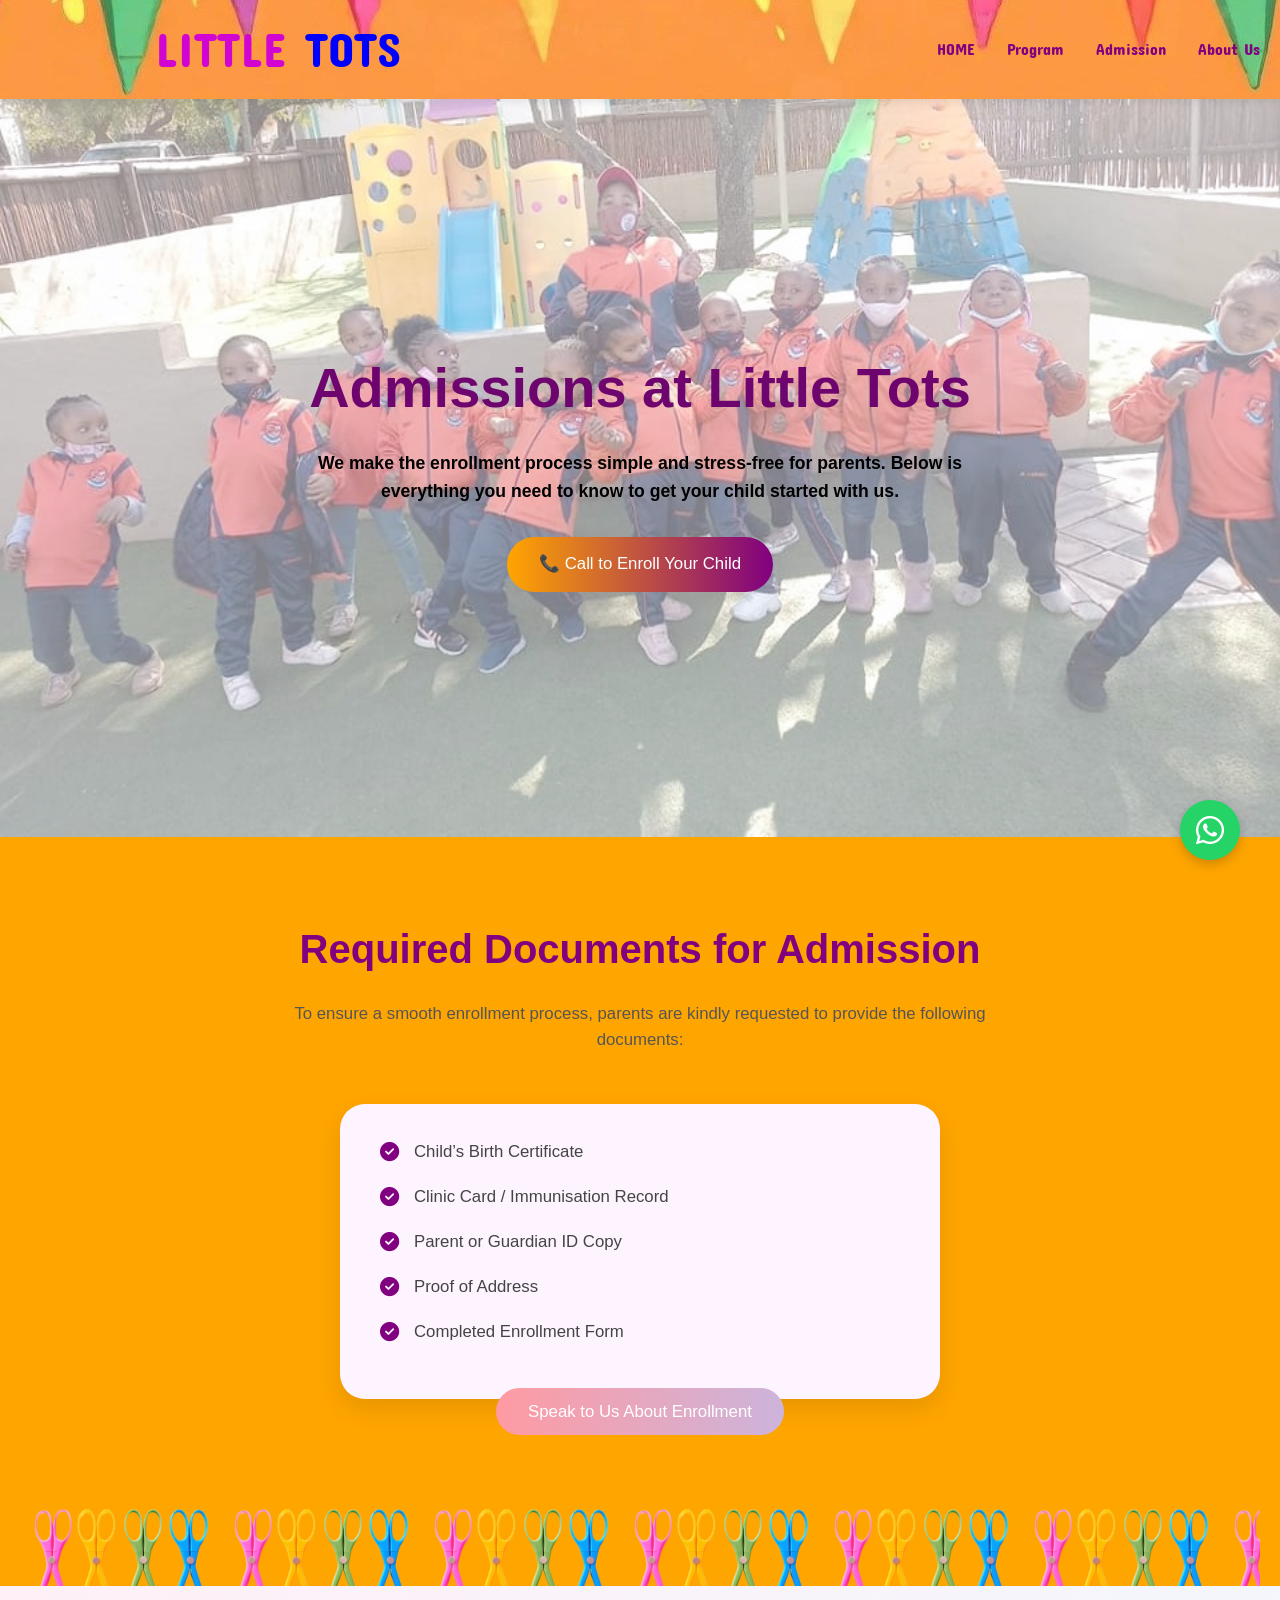
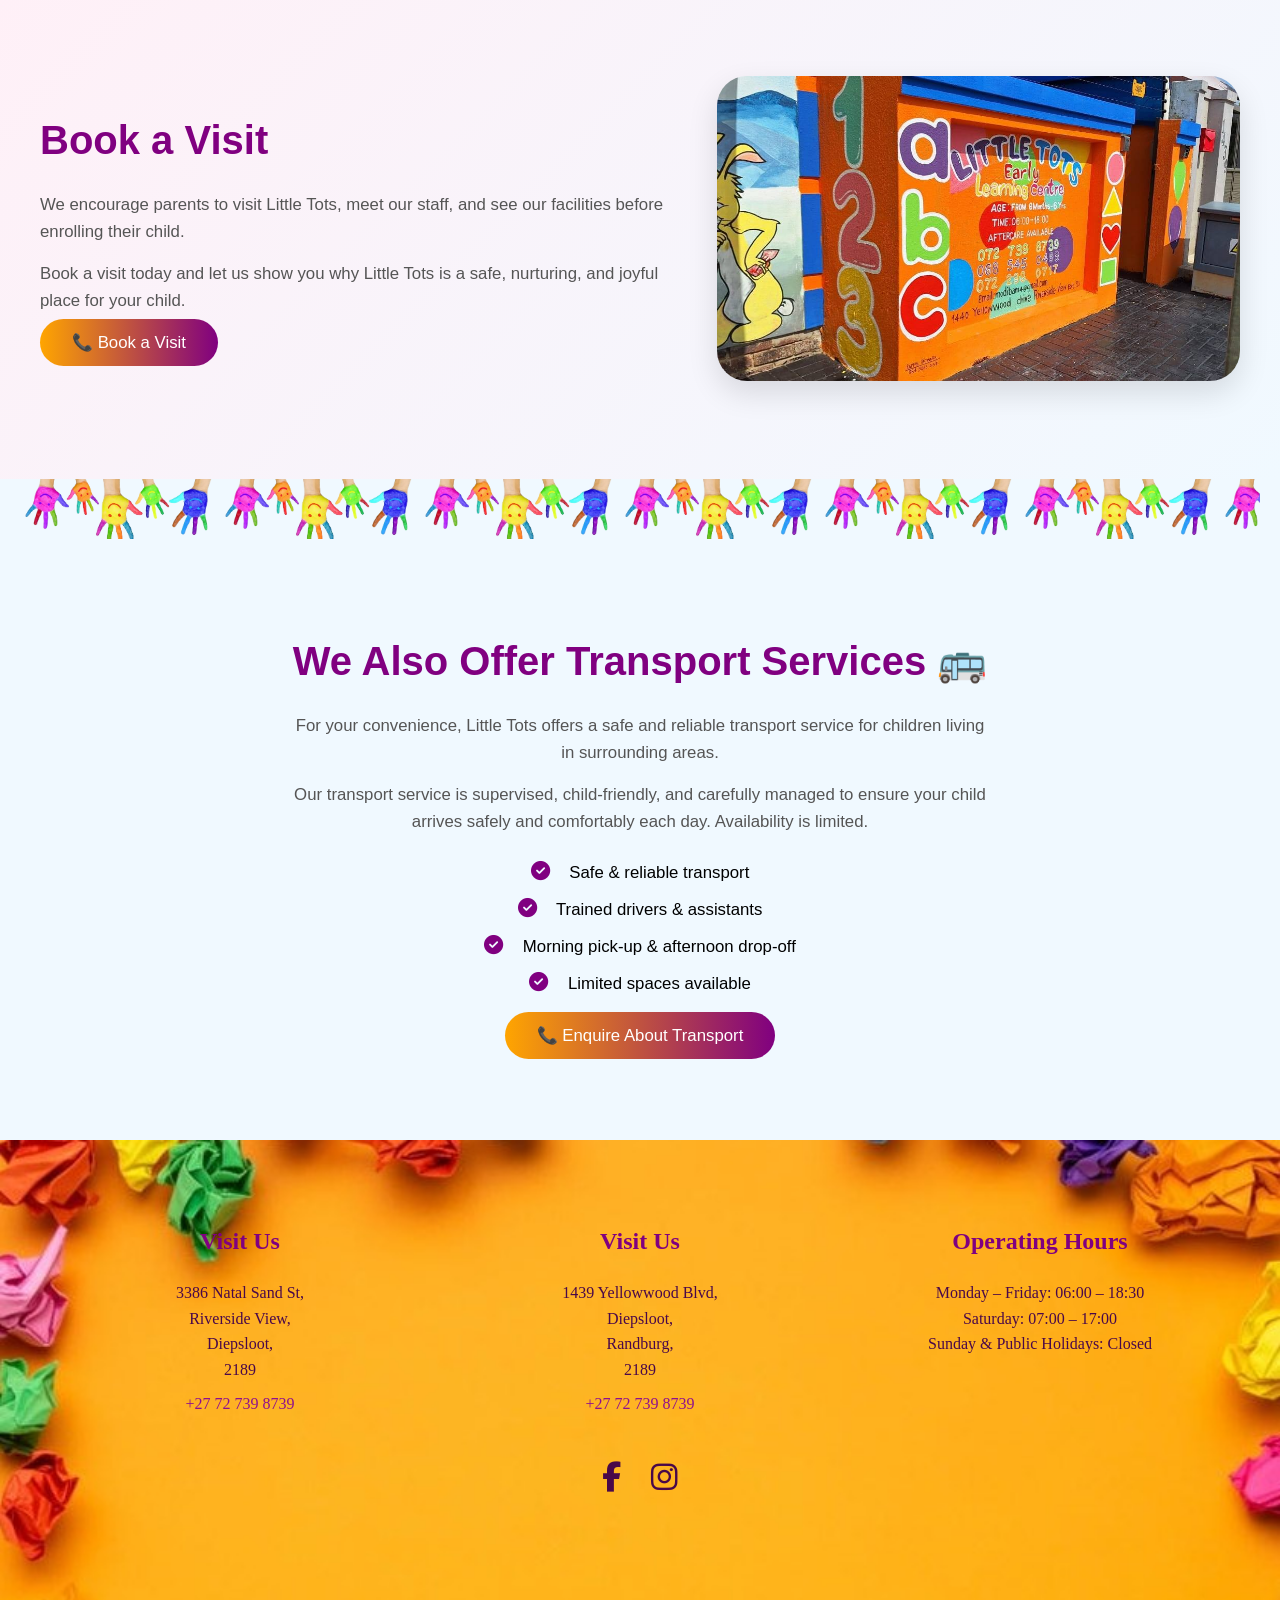
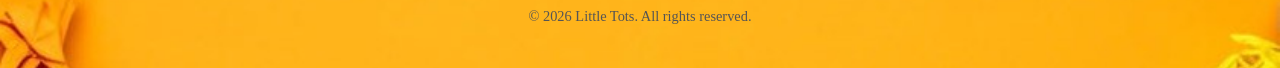
==== admission.html @ a345da4d "Add files via upload" ====
<!DOCTYPE html>
<html lang="en">
<head>
    <meta charset="UTF-8">
    <meta name="viewport" content="width=device-width, initial-scale=1.0">
    <link rel="stylesheet" href="./styling/admission.css">
    <link rel="preconnect" href="https://fonts.googleapis.com">
    <link rel="preconnect" href="https://fonts.gstatic.com" crossorigin>
    <link href="https://fonts.googleapis.com/css2?family=Concert+One&family=Libre+Baskerville:ital,wght@0,400;0,700;1,400&display=swap" rel="stylesheet">
    <link rel="stylesheet" href="https://cdnjs.cloudflare.com/ajax/libs/font-awesome/6.5.0/css/all.min.css"/>
    <title>Little Tots | Admission</title>
</head>
<body>

    <header>
        <div class="container navbar">
      <div class="logo"><a href="./index.html"><span style="color: rgb(209, 4, 209); padding-left: 5px;">LITTLE</span> <span style="color: blue;">TOTS</span></a></div>
      <nav>
        <ul class="nav-links">
          <li><a href="index.html">HOME</a></li>
          <li><a href="progam.html">Program</a></li>
          <li><a href="admission.html">Admission</a></li>
          <li><a href="about.html">About Us</a></li>
        </ul>
        <div class="mobile-toggle">☰</div>
      </nav> 
    </div>
    </header>
    
    <main>
        <!-- ADMISSION HERO -->
<section class="admission-hero">
  <!-- Full-image background layer -->
  <img 
    src="./styling/admission-hero.png" 
    alt="Little Tots admissions background" 
    class="hero-image"
  />

 
  <div class="floating-bubbles">
    <span></span><span></span><span></span><span></span>
    <span></span><span></span><span></span>
  </div>

  <div class="hero-content">
    <h1>Admissions at Little Tots</h1>
    <p>
      We make the enrollment process simple and stress-free for parents.
      Below is everything you need to know to get your child started with us.
    </p>
    <a href="tel:+27727398739" class="enroll-btn">
      📞 Call to Enroll Your Child
    </a>
  </div> 
</section>


<!-- REQUIRED DOCUMENTS -->
<section class="documents-section">

  <h2>Required Documents for Admission</h2>

  <p class="documents-intro">
    To ensure a smooth enrollment process, parents are kindly requested to
    provide the following documents:
  </p>

<div class="documents-card">
  <ul class="documents-list">
    <li><i class="fas fa-check-circle"></i> Child’s Birth Certificate</li>
    <li><i class="fas fa-check-circle"></i> Clinic Card / Immunisation Record</li>
    <li><i class="fas fa-check-circle"></i> Parent or Guardian ID Copy</li>
    <li><i class="fas fa-check-circle"></i> Proof of Address</li>
    <li><i class="fas fa-check-circle"></i> Completed Enrollment Form</li>
  </ul>
</div>

  <a href="tel:+27727398739" class="enroll-btn secondary">
    Speak to Us About Enrollment
  </a>
      <div class="scissors">
    </div>

</section>

<section class="visit-section">
  <div class="visit-container">

    <div class="visit-text">
      <h2>Book a Visit</h2>

      <p>
        We encourage parents to visit Little Tots, meet our staff, and see our
        facilities before enrolling their child.
      </p>

      <p>
        Book a visit today and let us show you why Little Tots is a safe,
        nurturing, and joyful place for your child.
      </p>

      <a href="tel:+27727398739" class="enroll-btn">
        📞 Book a Visit
      </a>
    </div>

    <div class="visit-image">
      <img src="./styling/visit-image.jpg" alt="Visit Little Tots Creche">
    </div>

  </div>
</section>




<!-- TRANSPORT SECTION -->
<section class="transport-section simple-section">
          <div class="hands-top">
          </div>
  <h2>We Also Offer Transport Services 🚌</h2>

  <p>
    For your convenience, Little Tots offers a safe and reliable transport
    service for children living in surrounding areas.
  </p>

  <p>
    Our transport service is supervised, child-friendly, and carefully managed
    to ensure your child arrives safely and comfortably each day.
    Availability is limited.
  </p>

  <ul>
    <li><i class="fas fa-check-circle"></i> Safe & reliable transport</li>
    <li><i class="fas fa-check-circle"></i> Trained drivers & assistants</li>
    <li><i class="fas fa-check-circle"></i> Morning pick-up & afternoon drop-off</li>
    <li><i class="fas fa-check-circle"></i> Limited spaces available</li>
  </ul>

  <a href="tel:+27727398739" class="enroll-btn">
    📞 Enquire About Transport
  </a>
</section>


    </main>
    <footer>
        <hr>
        <div class="footer-container">
            
            <div class="branch">
                <h3>Visit Us</h3>
                <p>3386 Natal Sand St,<br>
                Riverside View,<br>
                Diepsloot,<br>
                2189</p>
                <a href="tel:+27727398739">+27 72 739 8739</a></p>
            </div>

            <div class="branch">
                <h3>Visit Us</h3>
                <p>1439 Yellowwood Blvd,<br>
                Diepsloot,<br>
                Randburg,<br>
                2189</p>
                <a href="tel:+27727398739">+27 72 739 8739</a></p>
            </div>

            <!-- Operating Hours -->
            <div class="branch">
                <h3>Operating Hours</h3>
                <p>Monday – Friday: 06:00 – 18:30<br>
                Saturday: 07:00 – 17:00<br>
                Sunday & Public Holidays: Closed</p>
            </div>
        </div>

        <!-- Social Icons (placed under Lonehill for desktop, but centered on mobile) -->
        <div class="social-icons">
        
            <a href="https://www.facebook.com/profile.php?id=100063785935435" >
                <i class="fab fa-facebook-f"></i>
            </a>
            <a href="https://www.instagram.com/explore/locations/102447315069369/" >
                <i class="fab fa-instagram"></i>
            </a>
        </div>
        <hr>
        <p class="copyright"> © 2026 Little Tots. All rights reserved.</p>
        
    </footer>

    <a href="https://wa.me/27727398739" 
   class="whatsapp-float" 
   target="_blank" 
   rel="noopener noreferrer">
    <i class="fab fa-whatsapp"></i>
    </a>

    <script src="./index.js"></script>
</body>
</html>
---- styling/admission.css ----
:root {
      --primary: orange;
      --secondary: blue;
      --light: #f8f9fa;
    }


    * {
      margin: 0;
      padding: 0;
      box-sizing: border-box;
    }

    body {
      font-family: 'Poppins', sans-serif;
      line-height: 1.6;
      color: var(--dark);
      background: #fff;
    }


header {
  /* background: var(--primary); */
  background-image: url('./image2.jpg');
  color: white;
  box-shadow: 0 2px 10px rgba(0,0,0,0.1);
  position: sticky;
  top: 0;
  z-index: 1000;
}

    .navbar {
      display: flex;
      justify-content: space-between;
      align-items: center;
      padding: 0.7rem 20px 0.7rem 0px;

    }

    .nav-links {
      display: flex;
      gap: 2rem;
      list-style: none;
      
    }

    .nav-links a{
        color: purple;
        font-family: "Concert One", sans-serif;
        font-weight: 400;
        font-style: normal; 
    }

     a {
      font-weight: 500;
      transition: color 0.3s;
      text-decoration: none;
      
    }

    .nav-links a:hover { color: var(--secondary); }

    .logo{
      padding-left: 150px;
        font-family: "Concert One", sans-serif;
        font-weight: 400;
        font-style: normal; 
      font-size: 3rem;
    }

    .mobile-toggle {
      display: none;
      font-size: 1.5rem;
      cursor: pointer;
      color: var(--secondary);
      border: 1px var(--secondary) dashed;
      border-radius: 5px;
      padding: 0px 7px;
    }


/* ADMISSION HERO */
/* HERO CONTAINER */
.admission-hero {
  position: relative;
  width: 100%;
  overflow: hidden;
  text-align: center;
}

/* FULL-WIDTH IMAGE */
.hero-image {
  width: 100%;
  height: auto;
  display: block;
  z-index: 1;
  opacity: 0.5;
}

/* FLOATING BUBBLES */
.floating-bubbles {
  position: absolute;
  inset: 0;
  overflow: hidden;
  pointer-events: none;
  z-index: 2; /* Behind content */
}

.floating-bubbles span {
  position: absolute;
  bottom: -60px;
  width: 20px;
  height: 20px;
  background: purple; /* soft purple */
  border-radius: 50%;
  animation: bubbleFloat 12s linear infinite;
}

/* Bubble variations */
.floating-bubbles span:nth-child(1) { left: 10%; width: 14px; height: 14px; animation-duration: 10s; }
.floating-bubbles span:nth-child(2) { left: 25%; width: 18px; height: 18px; animation-duration: 13s; }
.floating-bubbles span:nth-child(3) { left: 40%; width: 22px; height: 22px; animation-duration: 11s; }
.floating-bubbles span:nth-child(4) { left: 55%; width: 16px; height: 16px; animation-duration: 14s; }
.floating-bubbles span:nth-child(5) { left: 70%; width: 20px; height: 20px; animation-duration: 12s; }
.floating-bubbles span:nth-child(6) { left: 85%; width: 12px; height: 12px; animation-duration: 15s; }
.floating-bubbles span:nth-child(7) { left: 95%; width: 18px; height: 18px; animation-duration: 13s; }

@keyframes bubbleFloat {
  0% { transform: translateY(0) rotate(0deg); opacity: 0; }
  20% { opacity: 1; }
  100% { transform: translateY(-110vh) rotate(360deg); opacity: 0; }
}

/* HERO TEXT CONTENT */
.hero-content {
  position: absolute;
  inset: 0;
  z-index: 3;
  display: flex;
  flex-direction: column;
  justify-content: center;
  align-items: center;
  padding: 20px;
}

/* TEXT STYLING */
.hero-content h1 {
  font-size: clamp(2.2rem, 6vw, 3.5rem);
  color: rgb(110, 5, 110);
  margin-bottom: 1rem;
}

.hero-content p {
  max-width: 700px;
  font-size: 1.1rem;
  color: #000;
  font-weight: 800;
  margin-bottom: 2rem;
}

/* BUTTON */
.enroll-btn {
  padding: 14px 32px;
  background: linear-gradient(to right, orange, purple);
  color: white;
  border-radius: 40px;
  text-decoration: none;
  font-size: 1.05rem;
  transition: transform 0.3s ease, box-shadow 0.3s ease;
}

.enroll-btn:hover {
  transform: translateY(-3px);
  box-shadow: 0 10px 20px rgba(0,0,0,0.2);
}


.enroll-btn.secondary {
  margin-top: 40px;
  background: linear-gradient(to right, #ff9aa2, #cdb4db);
}


/* DOCUMENTS SECTION */
.documents-section {
  padding: 80px 20px;
  background: orange;
  text-align: center;
}

.documents-section h2 {
  font-size: 2.5rem;
  color: purple;
}

.documents-intro {
  max-width: 700px;
  margin: 20px auto 50px;
  color: #555555;
  font-size: 1.05rem;
}

/* DOCUMENTS CARD */
.documents-card {
  max-width: 600px;
  margin: 40px auto 0;
  background: #fdf4ff;
  padding: 35px 40px;
  border-radius: 25px;
  box-shadow: 0 10px 25px rgba(0,0,0,0.1);
}

.documents-list {
  list-style: none;
  padding: 0;
}

.documents-list li {
  display: flex;
  align-items: center;
  font-size: 1.05rem;
  margin-bottom: 18px;
  color: #444;
}

.documents-list li i {
  color: purple;
  font-size: 1.2rem;
  margin-right: 15px;
}

.scissors{
    background-image: url('./scissors.png');
    position: relative;
    top: 80px;
    background-size: 200px;
    height: 80px;
}




/* BOOK A VISIT */
.visit-section {
  padding: 90px 20px;
  background: linear-gradient(135deg, #fff0f7, #f0f9ff);
}

.visit-container {
  max-width: 1200px;
  margin: auto;
  display: grid;
  grid-template-columns: 1.2fr 1fr;
  gap: 50px;
  align-items: center;
}

.visit-text h2 {
  font-size: 2.5rem;
  color: purple;
  margin-bottom: 20px;
}

.visit-text p {
  font-size: 1.05rem;
  color: #555;
  margin-bottom: 15px;
}

.visit-image img {
  width: 100%;
  border-radius: 30px;
  box-shadow: 0 12px 30px rgba(0,0,0,0.12);
}




/* TRANSPORT SECTION */
.simple-section {
  padding: 90px 20px;
  text-align: center;
  background: #f0f9ff;
}

.simple-section h2 {
  font-size: 2.5rem;
  color: purple;
  margin-bottom: 20px;
}

.simple-section p {
  max-width: 700px;
  margin: 0 auto 15px;
  font-size: 1.05rem;
  color: #555;
}

.simple-section ul {
  list-style: none;
  margin: 25px auto;
  max-width: 500px;
  padding: 0;
}

.simple-section li {
  margin-bottom: 10px;
  font-size: 1.05rem;
}
.simple-section li i {
  color: purple;
  font-size: 1.2rem;
  margin-right: 15px;
}

.hands-top{
    background-image: url('./tansport-design.png');
    position: relative;
    bottom: 90px;
    background-size: 200px;
    height: 60px;
}

/* .hands-bottom{
    background-image: url('./tansport-design2.png');
    position: relative;
    top: 90px;
    background-size: 200px;
    height: 60px;
} */




/* RESPONSIVE */
@media (max-width: 900px) {
  .visit-container {
    grid-template-columns: 1fr;
    text-align: center;
  }


}



         footer {
            padding: 80px 20px 40px;
            color: #333;
            font-family: 'Georgia', serif; 
            position: relative;
        }

        footer::before {
            content: '';
            position: absolute;
            top: 0; left: 0; right: 0; bottom: 0;
            background: var(--primary);
            background-image: url('./footer-background2.jpg');
            background-repeat: no-repeat;
            background-size: cover;
        }

.footer-container {
    max-width: 1200px;
    margin: 0 auto;
    display: grid;
    grid-template-columns: repeat(3, 1fr); /* MATCH HTML */
    gap: 40px;
    position: relative;
    z-index: 1;
    padding: 0 20px;
}


        .branch {
            text-align: center;
        }

        .branch h3 {
            font-size: 1.5rem;
            margin-bottom: 20px;
            color: purple ;
        }

        .branch p {
            margin: 8px 0;
            font-size: 1rem;
            line-height: 1.6;
            color: rgb(73, 8, 73);
        }

        .branch a {
            color: rgb(142, 15, 142);
            text-decoration: none;
            transition: color 0.3s;
        }

        .branch a:hover {
            color: green;
        }

.social-icons {
    display: flex;
    gap: 30px;
    margin: 30px auto 40px;
    justify-content: center;
    width: 100%;
}

.social-icons a {
    color: rgb(73, 8, 73);
    z-index: 1;
    font-size: 1.9rem; 
    transition: all 0.3s ease;
}

.social-icons a:hover {
    transform: translateY(-4px) scale(1.1);
    opacity: 0.8;
}



        .copyright {
            text-align: center;
            margin-top: 60px;
            font-size: 0.9rem;
            color: #555;
            position: relative;
            z-index: 1;
        } 

       .whatsapp-float {
    position: fixed;
    width: 60px;
    height: 60px;
    bottom: 40px;
    right: 40px;
    background-color: #25d366;  /* Official WhatsApp green */
    color: white;
    border-radius: 50px;
    text-align: center;
    font-size: 32px;
    box-shadow: 0 4px 12px rgba(0, 0, 0, 0.2);
    z-index: 1000;
    transition: all 0.3s ease;
    display: flex;
    align-items: center;
    justify-content: center;
}




@media (max-width: 600px) {

      .admission-hero h1 {
    font-size: 1.5rem;
  }
  .admission-hero p{
    font-size: 0.6rem;
  }

  .enroll-btn {
  padding: 10px 28px;
  font-size: 1rem;
}

    .footer-container {
        grid-template-columns: 1fr;
        gap: 25px;
        text-align: center;
    }

    .branch h3 {
        font-size: 1.3rem;
    }

    .branch p,
    .branch a {
        font-size: 0.95rem;
    }
}




        @media (max-width: 789px) {
      .nav-links {
        position: absolute;
        top: 100%;
        left: 0;
        right: 0;
        background: var(--primary);
        flex-direction: column;
        padding: 1rem;
        box-shadow: 0 5px 15px var(--secondary);
        display: none;
      }

      .nav-links.active {
        display: flex;
      }

      .mobile-toggle {
        display: block;
      }

      .logo{
      padding-left: 0;
    }

    
}
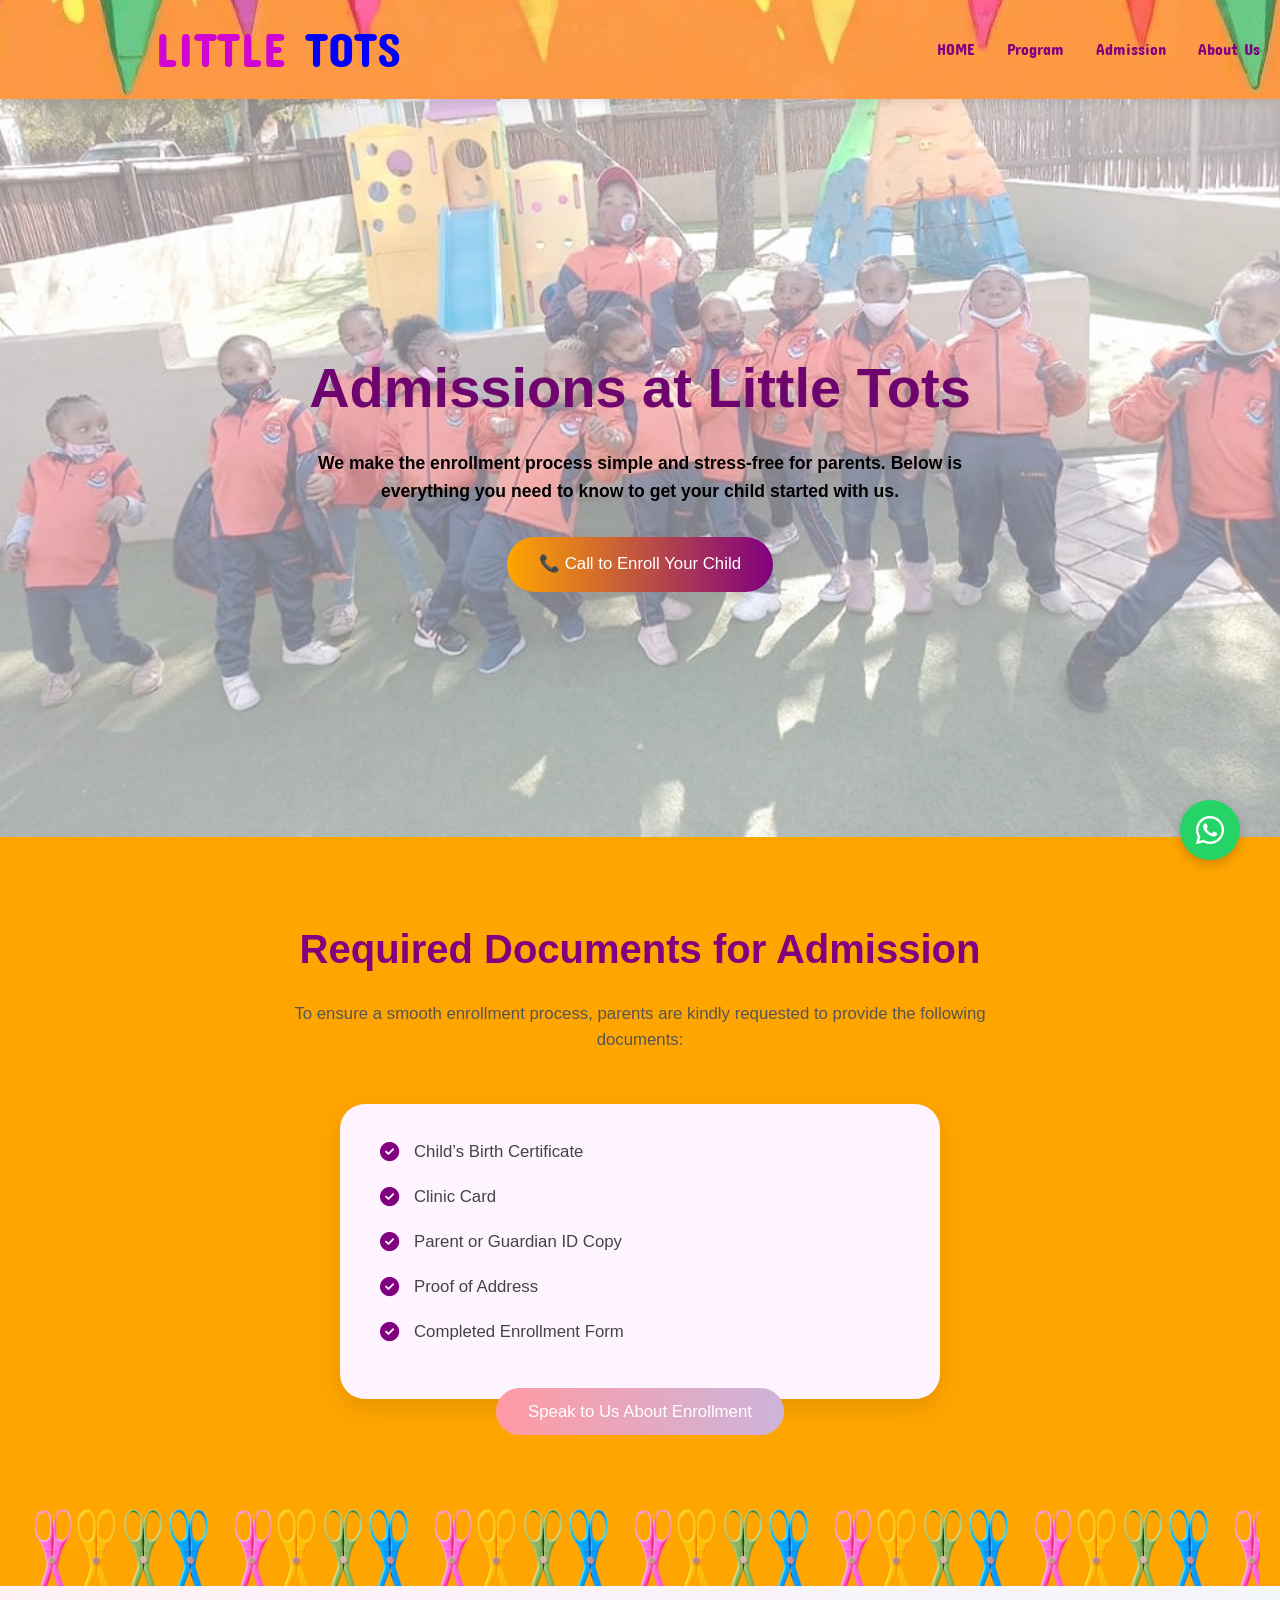
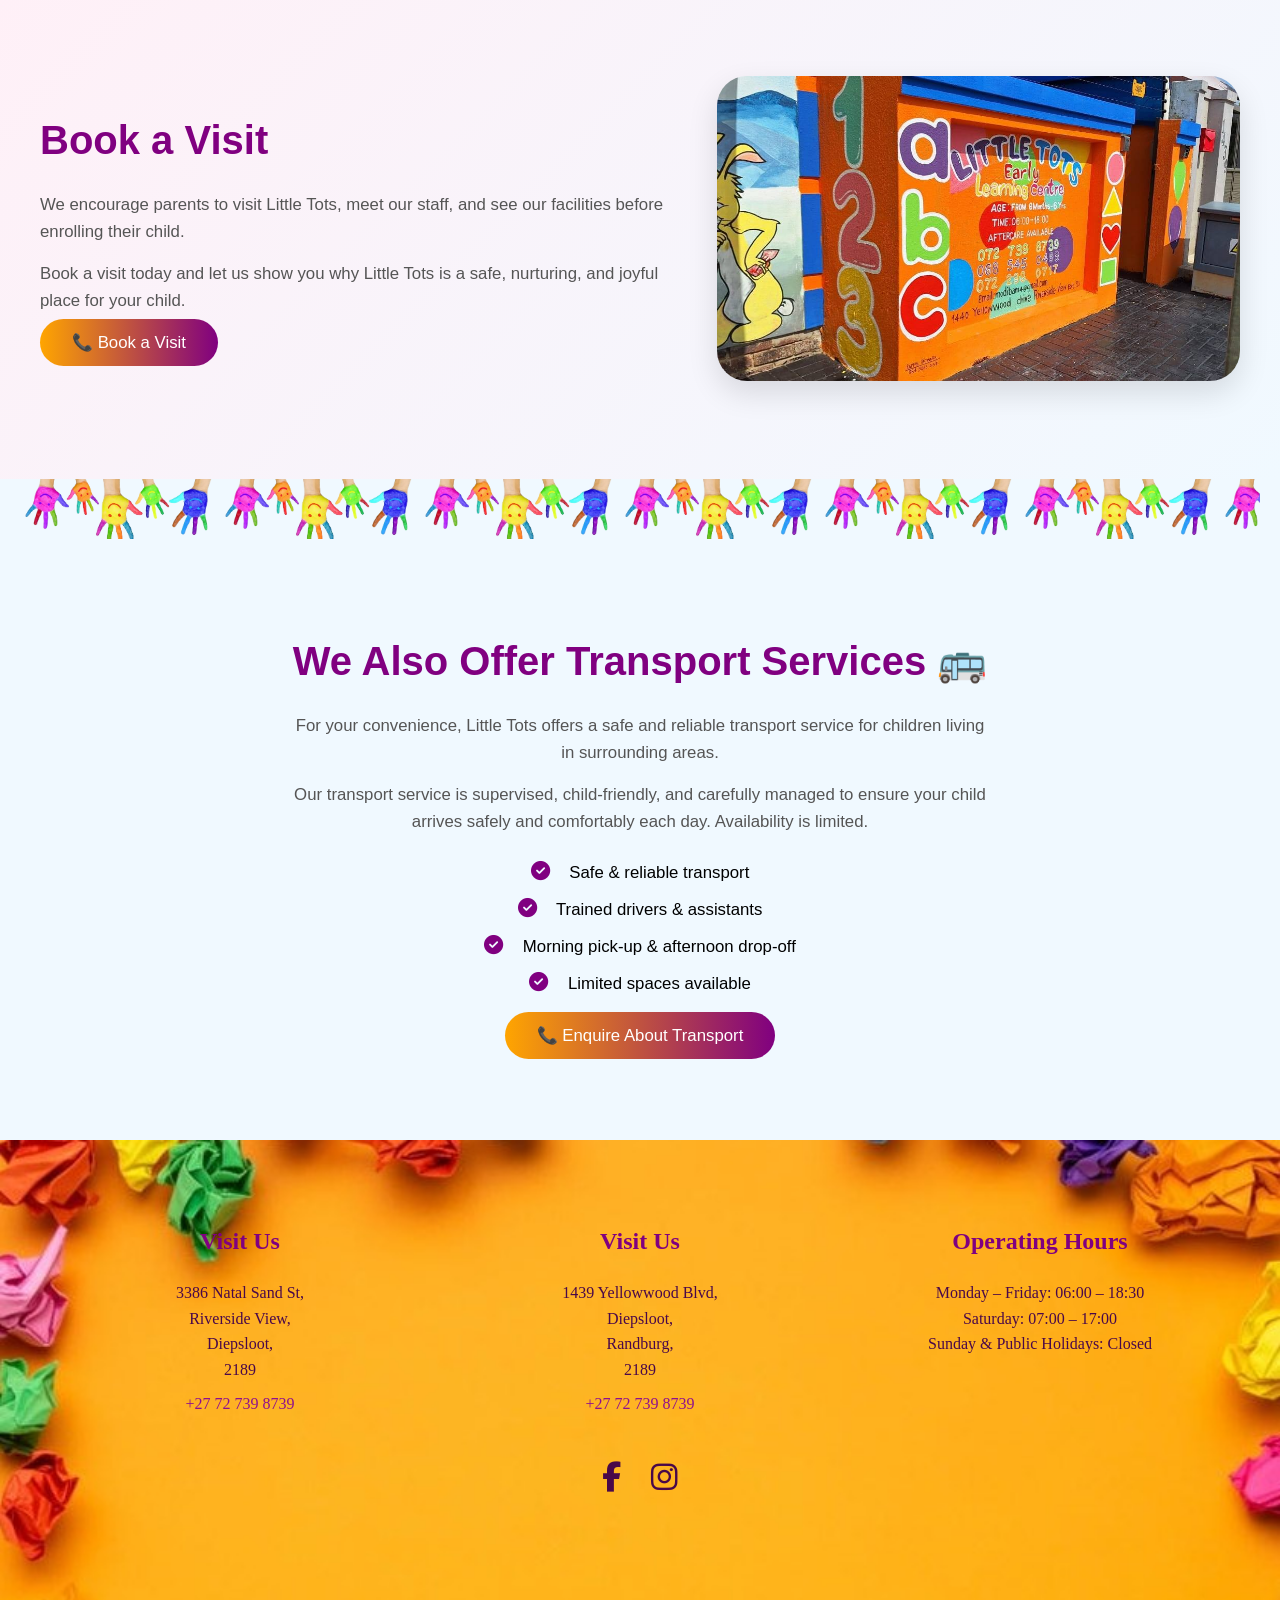
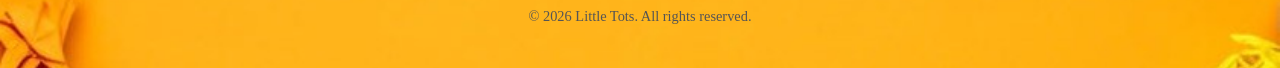
==== commit a84d5f01: "Update admission.html" ====
--- a/admission.html
+++ b/admission.html
@@ -69,7 +69,7 @@
 <div class="documents-card">
   <ul class="documents-list">
     <li><i class="fas fa-check-circle"></i> Child’s Birth Certificate</li>
-    <li><i class="fas fa-check-circle"></i> Clinic Card / Immunisation Record</li>
+    <li><i class="fas fa-check-circle"></i> Clinic Card</li>
     <li><i class="fas fa-check-circle"></i> Parent or Guardian ID Copy</li>
     <li><i class="fas fa-check-circle"></i> Proof of Address</li>
     <li><i class="fas fa-check-circle"></i> Completed Enrollment Form</li>
@@ -201,4 +201,5 @@
 
     <script src="./index.js"></script>
 </body>
-</html>+
+</html>
